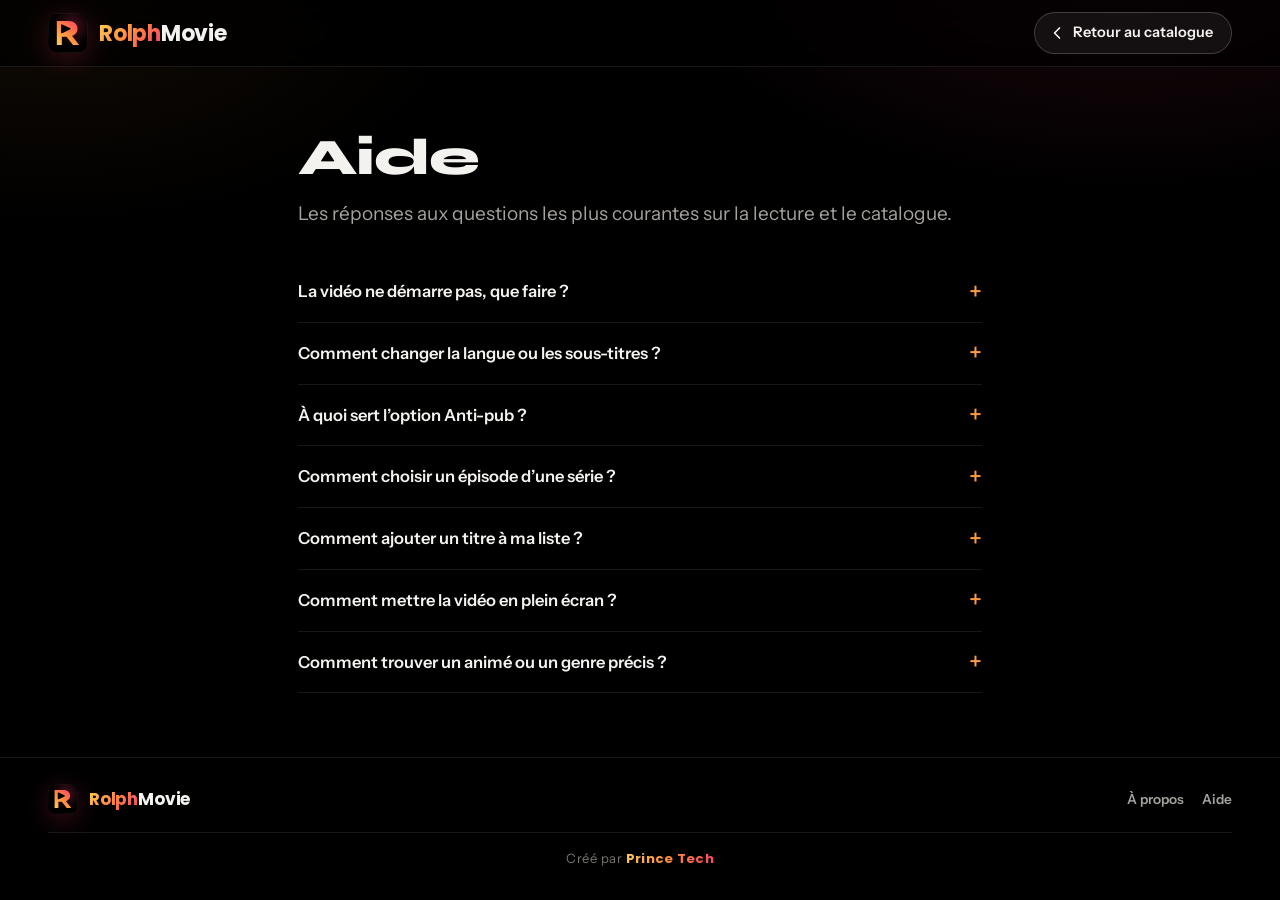
==== aide.html @ 42a032c8 "Add files via upload" ====
<!doctype html>
<html lang="fr">
<head>
  <meta charset="utf-8">
  <meta name="viewport" content="width=device-width, initial-scale=1, viewport-fit=cover">
  <meta name="theme-color" content="#000000">
  <meta name="description" content="Aide RolphMovie : lecture, sources, sous-titres et ma liste.">
  <title>Aide — RolphMovie</title>
  <link rel="icon" href="logo.svg" type="image/svg+xml">
  <link rel="apple-touch-icon" href="logo-192.png">
  <link rel="preconnect" href="https://fonts.googleapis.com">
  <link rel="preconnect" href="https://fonts.gstatic.com" crossorigin>
  <link rel="stylesheet" href="https://fonts.googleapis.com/css2?family=Instrument+Sans:wght@400;500;600;700&family=Poppins:wght@600;700&family=Syne:wght@700;800&display=swap">
  <link rel="stylesheet" href="style.css">
</head>
<body>
  <header class="topbar player-topbar">
    <a class="brand" href="index.html" aria-label="RolphMovie, accueil">
      <img class="brand-mark" src="logo.svg" alt="" width="40" height="40">
      <span class="brand-word"><b>Rolph</b><span class="movie">Movie</span></span>
    </a>
    <a class="back-button" href="index.html">
      <svg viewBox="0 0 24 24" aria-hidden="true"><path d="m15 18-6-6 6-6"/></svg>
      <span>Retour au catalogue</span>
    </a>
  </header>
  <main class="info-page">
    <h1>Aide</h1>
    <p class="lead">Les réponses aux questions les plus courantes sur la lecture et le catalogue.</p>
    <div class="faq">
      <details><summary>La vidéo ne démarre pas, que faire ?</summary><p>Ouvrez le menu Source sous le lecteur et choisissez une autre source. Toutes les sources n’ont pas tous les titres.</p></details>
      <details><summary>Comment changer la langue ou les sous-titres ?</summary><p>Sous le lecteur, le menu Langue propose les sous-titres français, anglais ou la version originale sans sous-titres. Si la langue ne change pas, essayez une autre source.</p></details>
      <details><summary>À quoi sert l’option Anti-pub ?</summary><p>Elle bloque les fenêtres publicitaires ouvertes par certains lecteurs. Certaines sources refusent de fonctionner avec elle : désactivez-la si la vidéo ne se lance pas.</p></details>
      <details><summary>Comment choisir un épisode d’une série ?</summary><p>Sur la page de lecture d’une série, choisissez la saison et l’épisode dans les menus, puis touchez « Lire l’épisode ».</p></details>
      <details><summary>Comment ajouter un titre à ma liste ?</summary><p>Touchez le signet sur l’affiche d’un titre. Retrouvez-le ensuite dans l’onglet Ma liste. La liste est enregistrée sur cet appareil et ne se synchronise pas entre appareils.</p></details>
      <details><summary>Comment mettre la vidéo en plein écran ?</summary><p>Utilisez le bouton Plein écran sous le lecteur. Pour quitter, touchez Quitter en haut à gauche de la vidéo.</p></details>
      <details><summary>Comment trouver un animé ou un genre précis ?</summary><p>Ouvrez l’onglet Animés, ou choisissez une catégorie dans la barre sous la bannière. Vous pouvez aussi utiliser la recherche.</p></details>
    </div>
  </main>
  <footer class="footer">
    <a class="brand brand-small" href="index.html" aria-label="RolphMovie, accueil">
      <img class="brand-mark" src="logo.svg" alt="" width="30" height="30">
      <span class="brand-word"><b>Rolph</b><span class="movie">Movie</span></span>
    </a>
    <nav class="footer-links" aria-label="Informations"><a href="apropos.html">À propos</a><a href="aide.html">Aide</a></nav>
    <p class="footer-credit">Créé par <strong>Prince Tech</strong></p>
  </footer>
</body>
</html>
---- style.css ----
/* RolphMovie — feuille de style
   Palette : noir pur (fond), braise orange et rose (marque, lecture). */

:root {
  --ink-950: #000000;
  --ink-900: #0a0a0b;
  --ink-800: #151517;
  --ink-700: #202024;
  --line: rgba(255, 255, 255, .09);
  --line-strong: rgba(255, 255, 255, .2);
  --text: #f4f2ef;
  --muted: #a5a29e;
  --faint: #77746f;
  --gold: #ff9a3d;
  --gold-soft: #ffd35a;
  --gold-deep: #ff3d6e;
  --royal: #ff3d6e;
  --red: #ff3d6e;
  --ember: linear-gradient(135deg, #ffd35a 0%, #ff8a3d 50%, #ff3d6e 100%);
  --radius-lg: 20px;
  --radius-md: 14px;
  --font-logo: "Poppins", "Syne", system-ui, sans-serif;
  --font-display: "Syne", "Poppins", system-ui, sans-serif;
  --font-body: "Instrument Sans", system-ui, -apple-system, "Segoe UI", sans-serif;
  --gutter: clamp(16px, 4vw, 48px);
  --header-h: 72px;
}

*, *::before, *::after { box-sizing: border-box; }
html { scroll-padding-top: 88px; -webkit-text-size-adjust: 100%; }
body {
  margin: 0;
  min-height: 100vh;
  color: var(--text);
  font-family: var(--font-body);
  font-size: 16px;
  line-height: 1.5;
  background:
    radial-gradient(820px 460px at 88% -10%, rgba(255, 61, 110, .13), transparent 62%),
    radial-gradient(700px 380px at 4% 0%, rgba(255, 154, 61, .07), transparent 60%),
    var(--ink-950);
  background-repeat: no-repeat;
  overflow-x: hidden;
}
img, svg { display: block; max-width: 100%; }
button, input, select { font: inherit; color: inherit; }
button { cursor: pointer; }
a { color: inherit; text-decoration: none; }
[hidden] { display: none !important; }
.sr-only {
  position: absolute; width: 1px; height: 1px; overflow: hidden;
  clip: rect(0, 0, 0, 0); clip-path: inset(50%); white-space: nowrap;
}
:focus-visible { outline: 2px solid var(--gold); outline-offset: 3px; }

/* ---------- Écran de démarrage ---------- */
.splash-screen {
  position: fixed; inset: 0; z-index: 100;
  display: grid; place-items: center;
  background: radial-gradient(560px 380px at 50% 42%, rgba(255, 61, 110, .2), transparent 70%), var(--ink-950);
  transition: opacity .55s ease, visibility .55s ease;
}
.splash-screen.is-hidden { opacity: 0; visibility: hidden; pointer-events: none; }
.splash-content { display: grid; justify-items: center; gap: 18px; }
.splash-logo {
  width: 104px; height: 104px; border-radius: 26px;
  filter: drop-shadow(0 0 40px rgba(255, 90, 90, .45));
  animation: splash-rise .9s cubic-bezier(.2, .8, .2, 1) both;
}
.splash-brand {
  font-size: 28px;
  animation: splash-rise .9s .12s cubic-bezier(.2, .8, .2, 1) both;
}
.splash-spinner {
  position: relative; width: 120px; height: 2px; overflow: hidden; border-radius: 2px;
  background: rgba(255, 255, 255, .1);
}
.splash-spinner::after {
  content: ""; position: absolute; inset: 0; width: 45%;
  background: linear-gradient(90deg, transparent, #ff8a3d, #ff3d6e, transparent);
  animation: splash-slide 1.1s ease-in-out infinite;
}
@keyframes splash-rise { from { opacity: 0; transform: translateY(14px) scale(.96); } to { opacity: 1; transform: none; } }
@keyframes splash-slide { from { transform: translateX(-100%); } to { transform: translateX(260%); } }

/* ---------- En-tête ---------- */
.topbar {
  position: sticky; top: 0; z-index: 50;
  display: grid; grid-template-columns: auto 1fr auto; align-items: center;
  gap: 12px 32px; padding: 12px var(--gutter);
  background: rgba(0, 0, 0, .72);
  -webkit-backdrop-filter: blur(18px) saturate(1.3); backdrop-filter: blur(18px) saturate(1.3);
  border-bottom: 1px solid var(--line);
}
.brand { display: inline-flex; align-items: center; gap: 11px; min-width: 0; }
.brand-mark { width: 40px; height: 40px; flex: 0 0 auto; border-radius: 11px; box-shadow: 0 6px 24px rgba(255, 61, 110, .22); }
.brand-word, .splash-brand { font-family: var(--font-logo); font-weight: 700; letter-spacing: -.01em; white-space: nowrap; color: var(--text); }
.brand-word { font-size: 22px; }
.brand-word b, .splash-brand b {
  font-weight: 700;
  background: var(--ember);
  -webkit-background-clip: text; background-clip: text; color: transparent; -webkit-text-fill-color: transparent;
}
.brand-small .brand-mark { width: 30px; height: 30px; border-radius: 8px; }
.brand-small .brand-word { font-size: 17px; }

.main-nav { display: flex; gap: 4px; }
.nav-link {
  position: relative; padding: 10px 16px; border: 0; border-radius: 999px;
  background: none; color: var(--muted); font-weight: 600; font-size: 15px;
  transition: color .2s ease, background-color .2s ease;
}
.nav-link:hover { color: var(--text); background: rgba(255, 255, 255, .05); }
.nav-link.is-active { color: var(--text); }
.nav-link.is-active::after {
  content: ""; position: absolute; left: 16px; right: 16px; bottom: 3px; height: 2px; border-radius: 2px;
  background: var(--ember);
}

.search-form {
  position: relative; display: flex; align-items: center; justify-self: end;
  width: min(340px, 100%); height: 44px; padding: 0 14px;
  border: 1px solid var(--line-strong); border-radius: 999px; background: rgba(255, 255, 255, .05);
  transition: border-color .2s ease, background-color .2s ease;
}
.search-form:focus-within { border-color: var(--gold); background: rgba(255, 255, 255, .08); }
.search-form svg { width: 19px; height: 19px; flex: 0 0 auto; fill: none; stroke: var(--muted); stroke-width: 2; stroke-linecap: round; }
.search-form input {
  flex: 1; min-width: 0; height: 100%; padding: 0 10px; border: 0; outline: 0; background: none; font-size: 15px;
}
.search-form input::placeholder { color: var(--faint); }
.search-form input::-webkit-search-cancel-button { display: none; }
.clear-search { border: 0; background: none; color: var(--muted); font-size: 22px; line-height: 1; padding: 0 2px; }
.clear-search:hover { color: var(--text); }

/* ---------- Boutons ---------- */
.button {
  display: inline-flex; align-items: center; justify-content: center; gap: 9px;
  height: 48px; padding: 0 24px; border: 1px solid transparent; border-radius: 999px;
  font-weight: 700; font-size: 15px; white-space: nowrap;
  transition: transform .15s ease, box-shadow .2s ease, background-color .2s ease;
}
.button svg { width: 19px; height: 19px; fill: currentColor; }
.button:active { transform: scale(.97); }
.button-primary {
  color: #1a0b00; background: var(--ember);
  box-shadow: 0 10px 32px rgba(255, 90, 80, .28);
}
.button-primary:hover { box-shadow: 0 14px 42px rgba(255, 90, 80, .45); }
.button-primary:disabled { opacity: .45; cursor: not-allowed; box-shadow: none; transform: none; }
.button-ghost {
  background: rgba(255, 255, 255, .09); border-color: var(--line-strong);
  -webkit-backdrop-filter: blur(10px); backdrop-filter: blur(10px);
}
.button-ghost:hover { background: rgba(255, 255, 255, .15); }

/* ---------- À la une ---------- */
.billboard {
  position: relative; isolation: isolate; display: flex; align-items: flex-end;
  min-height: clamp(440px, 70svh, 660px); overflow: hidden;
  padding: 0 var(--gutter) clamp(32px, 6vw, 72px);
  background: linear-gradient(135deg, var(--from, #2a1018), var(--to, #050505));
}
.billboard-media { position: absolute; inset: 0; z-index: -2; }
.billboard-media img {
  width: 100%; height: 100%; object-fit: cover; object-position: center 20%;
  opacity: 0; transform: scale(1.05);
  transition: opacity 1s ease, transform 2.4s cubic-bezier(.2, .7, .2, 1);
}
.billboard.is-loaded .billboard-media img { opacity: 1; transform: none; }
.billboard::before {
  content: ""; position: absolute; inset: 0; z-index: -1;
  background:
    linear-gradient(90deg, rgba(0, 0, 0, .95) 0%, rgba(0, 0, 0, .62) 42%, rgba(0, 0, 0, .06) 82%),
    linear-gradient(0deg, var(--ink-950) 0%, rgba(0, 0, 0, 0) 40%);
}
.billboard-copy { width: min(100%, 580px); }
.billboard-meta { display: flex; flex-wrap: wrap; align-items: center; gap: 10px 14px; margin-bottom: 14px; color: var(--muted); font-size: 14px; font-weight: 600; }
.billboard-meta:empty { display: none; }
.chip-type {
  padding: 3px 11px; border: 1px solid var(--line-strong); border-radius: 999px;
  color: var(--text); background: rgba(255, 255, 255, .08);
}
.chip-rating { color: var(--gold); }
.billboard h2 {
  margin: 0; font-family: var(--font-display); font-weight: 800;
  font-size: clamp(2.3rem, 7vw, 4.6rem); line-height: 1; letter-spacing: -.025em; text-wrap: balance;
}
.billboard-overview {
  display: -webkit-box; -webkit-box-orient: vertical; -webkit-line-clamp: 3; overflow: hidden;
  max-width: 52ch; margin: 18px 0 26px; color: #d6d3cf; font-size: clamp(15px, 2vw, 17px); line-height: 1.6;
}
.billboard-actions { display: flex; flex-wrap: wrap; gap: 12px; }

/* ---------- Catalogue ---------- */
.shell { padding: 0 var(--gutter); max-width: 1480px; margin: 0 auto; }
.catalogue-heading { display: flex; align-items: baseline; justify-content: space-between; gap: 16px; margin: clamp(24px, 4vw, 44px) 0 20px; }
.catalogue-heading h2 { margin: 0; font-family: var(--font-display); font-size: clamp(1.4rem, 3vw, 1.9rem); font-weight: 700; letter-spacing: -.015em; }
.catalogue-count { flex: 0 0 auto; color: var(--faint); font-size: 14px; font-weight: 500; white-space: nowrap; }
.notice {
  margin: 0 0 20px; padding: 13px 16px; border: 1px solid rgba(255, 154, 61, .35); border-radius: var(--radius-md);
  color: var(--gold-soft); background: rgba(255, 154, 61, .08); font-size: 14px;
}
.catalogue { display: grid; grid-template-columns: repeat(auto-fill, minmax(150px, 1fr)); gap: 26px 16px; padding-bottom: 64px; }
.empty-state { grid-column: 1 / -1; padding: 56px 0; color: var(--muted); text-align: center; }

.media-card { min-width: 0; }
.poster {
  position: relative; display: block; width: 100%; aspect-ratio: 2 / 3; padding: 0; overflow: hidden;
  border: 1px solid var(--line); border-radius: var(--radius-md); background: var(--ink-800);
  transition: transform .25s ease, border-color .25s ease, box-shadow .25s ease;
}
.poster img { width: 100%; height: 100%; object-fit: cover; transition: transform .5s ease; }
.poster-fallback {
  display: grid; place-items: center; width: 100%; height: 100%; padding: 14px; text-align: center;
  background: linear-gradient(160deg, var(--from, #2b1a22), var(--to, #6b2a40));
}
.poster-fallback span { font-family: var(--font-display); font-weight: 700; font-size: 18px; line-height: 1.15; text-wrap: balance; }
.poster-type, .poster-rating {
  position: absolute; top: 8px; padding: 3px 9px; border-radius: 999px;
  font-size: 11.5px; font-weight: 700; line-height: 1.4;
  background: rgba(0, 0, 0, .7); -webkit-backdrop-filter: blur(8px); backdrop-filter: blur(8px);
}
.poster-type { left: 8px; color: var(--text); }
.poster-rating { right: 8px; color: var(--gold); }
.poster-play {
  position: absolute; right: 10px; bottom: 10px; display: grid; place-items: center;
  width: 42px; height: 42px; border-radius: 50%; background: var(--ember);
  box-shadow: 0 8px 22px rgba(255, 61, 110, .5); opacity: 0; transform: translateY(6px) scale(.9);
  transition: opacity .2s ease, transform .2s ease;
}
.poster-play svg { width: 18px; height: 18px; margin-left: 2px; fill: #fff; }
.poster:focus-visible .poster-play { opacity: 1; transform: none; }
@media (hover: hover) {
  .poster:hover { transform: translateY(-4px); border-color: rgba(255, 138, 61, .65); box-shadow: 0 18px 44px rgba(255, 61, 110, .16), 0 18px 40px rgba(0, 0, 0, .6); }
  .poster:hover img { transform: scale(1.05); }
  .poster:hover .poster-play { opacity: 1; transform: none; }
}
.card-meta { margin-top: 10px; }
.card-title {
  display: -webkit-box; -webkit-box-orient: vertical; -webkit-line-clamp: 2; overflow: hidden;
  font-size: 14.5px; font-weight: 600; line-height: 1.3;
}
.card-year { display: block; margin-top: 3px; color: var(--faint); font-size: 13px; }

.skeleton {
  aspect-ratio: 2 / 3; border-radius: var(--radius-md);
  background: linear-gradient(100deg, var(--ink-900) 30%, var(--ink-800) 50%, var(--ink-900) 70%);
  background-size: 220% 100%; animation: shimmer 1.4s linear infinite;
}
@keyframes shimmer { from { background-position: 120% 0; } to { background-position: -120% 0; } }

/* ---------- Pied de page ---------- */
.footer {
  display: flex; flex-wrap: wrap; align-items: center; justify-content: space-between; gap: 14px 28px;
  padding: 26px var(--gutter) calc(26px + env(safe-area-inset-bottom)); border-top: 1px solid var(--line);
  color: var(--faint); font-size: 13.5px;
}
.footer p { margin: 0; max-width: 60ch; }
.footer .footer-credit {
  flex: 1 0 100%; max-width: none; margin-top: 4px; padding-top: 16px; border-top: 1px solid var(--line);
  text-align: center; font-size: 13px; letter-spacing: .04em;
}
.footer-credit strong {
  font-family: var(--font-logo); font-weight: 700; letter-spacing: .02em;
  background: var(--ember);
  -webkit-background-clip: text; background-clip: text; color: transparent; -webkit-text-fill-color: transparent;
}

/* ---------- Page de lecture ---------- */
.player-topbar { grid-template-columns: auto 1fr; }
.back-button {
  display: inline-flex; align-items: center; gap: 6px; justify-self: end; height: 42px; padding: 0 18px 0 12px;
  border: 1px solid var(--line-strong); border-radius: 999px; background: rgba(255, 255, 255, .06);
  font-size: 14.5px; font-weight: 600; transition: background-color .2s ease;
}
.back-button:hover { background: rgba(255, 255, 255, .12); }
.back-button svg { width: 20px; height: 20px; fill: none; stroke: currentColor; stroke-width: 2; stroke-linecap: round; stroke-linejoin: round; }

.watch-page { width: min(100%, 1180px); margin: 0 auto; padding: clamp(20px, 4vw, 40px) var(--gutter) 56px; }
.watch-heading { display: flex; flex-wrap: wrap; align-items: flex-end; justify-content: space-between; gap: 14px 24px; margin-bottom: 18px; }
.watch-heading h1 { margin: 0; font-family: var(--font-display); font-weight: 800; font-size: clamp(1.7rem, 4.5vw, 2.7rem); line-height: 1.05; letter-spacing: -.02em; text-wrap: balance; }
.watch-subtitle { margin: 8px 0 0; color: var(--muted); font-size: 15px; }
.source-status {
  display: inline-flex; align-items: center; gap: 9px; padding: 8px 14px;
  border: 1px solid var(--line-strong); border-radius: 999px; background: rgba(255, 255, 255, .05);
  color: var(--muted); font-size: 13.5px; font-weight: 600;
}
.status-indicator { width: 8px; height: 8px; flex: 0 0 auto; border-radius: 50%; background: var(--gold); box-shadow: 0 0 0 4px rgba(255, 154, 61, .18); }
.source-status.is-error { color: #ffb4c0; border-color: rgba(255, 61, 110, .5); }
.source-status.is-error .status-indicator { background: var(--red); box-shadow: 0 0 0 4px rgba(255, 61, 110, .22); }

.cinema-frame {
  position: relative; width: 100%; aspect-ratio: 16 / 9; min-height: 220px; max-height: min(74vh, 760px);
  overflow: hidden; border: 1px solid var(--line-strong); border-radius: var(--radius-lg); background: #000;
  box-shadow: 0 30px 90px rgba(0, 0, 0, .7), 0 0 80px rgba(255, 61, 110, .08);
}
.cinema-frame iframe { position: absolute; inset: 0; width: 100%; height: 100%; border: 0; background: #000; }
.cinema-empty {
  position: absolute; inset: 0; display: grid; place-content: center; justify-items: center; gap: 8px; padding: 24px; text-align: center;
  background: radial-gradient(520px 300px at 50% 40%, rgba(255, 61, 110, .16), transparent 70%);
}
.cinema-logo { width: 56px; height: 56px; margin-bottom: 8px; border-radius: 15px; box-shadow: 0 10px 34px rgba(0, 0, 0, .5); }
.cinema-title { margin: 0; font-family: var(--font-display); font-size: 20px; font-weight: 700; }
.cinema-description { max-width: 46ch; margin: 0; color: var(--muted); font-size: 14.5px; }
.cinema-empty.is-error .cinema-title { color: #ffb4c0; }
.loader-bars { display: flex; align-items: flex-end; gap: 4px; height: 24px; margin-top: 14px; }
.loader-bars i { width: 4px; height: 100%; border-radius: 2px; background: var(--ember); transform-origin: bottom; animation: bars 1s ease-in-out infinite; }
.loader-bars i:nth-child(2) { animation-delay: .12s; }
.loader-bars i:nth-child(3) { animation-delay: .24s; }
.loader-bars i:nth-child(4) { animation-delay: .36s; }
.loader-bars i:nth-child(5) { animation-delay: .48s; }
@keyframes bars { 0%, 100% { transform: scaleY(.25); } 50% { transform: scaleY(1); } }

.watch-toolbar { margin-top: 22px; padding: 20px; border: 1px solid var(--line); border-radius: var(--radius-lg); background: rgba(255, 255, 255, .03); }
.control-grid { display: grid; grid-template-columns: repeat(auto-fit, minmax(170px, 1fr)); gap: 16px; }
.episode-controls { display: contents; }
.field label { display: block; margin-bottom: 7px; color: var(--muted); font-size: 13px; font-weight: 600; }
.field select {
  width: 100%; height: 46px; padding: 0 38px 0 14px; border: 1px solid var(--line-strong); border-radius: 11px;
  background: var(--ink-800) url("data:image/svg+xml,%3Csvg xmlns='http://www.w3.org/2000/svg' viewBox='0 0 24 24' fill='none' stroke='%23a5a29e' stroke-width='2.2' stroke-linecap='round' stroke-linejoin='round'%3E%3Cpath d='m6 9 6 6 6-6'/%3E%3C/svg%3E") no-repeat right 12px center / 18px;
  -webkit-appearance: none; appearance: none; font-size: 15px; text-overflow: ellipsis;
  transition: border-color .2s ease;
}
.field select:hover:not(:disabled) { border-color: rgba(255, 138, 61, .6); }
.field select:disabled { color: var(--faint); opacity: .7; }
.episode-controls .button { align-self: end; }
.player-tip { margin: 16px 0 0; color: var(--faint); font-size: 13.5px; max-width: 80ch; }

/* ---------- Adaptation mobile ---------- */
@media (max-width: 820px) {
  .topbar:not(.player-topbar) { position: relative; grid-template-columns: 1fr; gap: 12px; }
  .topbar:not(.player-topbar) .search-form { justify-self: stretch; width: 100%; }
  .main-nav { order: 3; margin: 0 -8px; }
  .nav-link { padding: 9px 14px; }
  .search-form { height: 42px; }
  .billboard { min-height: clamp(420px, 66svh, 600px); }
  .billboard::before {
    background:
      linear-gradient(0deg, var(--ink-950) 2%, rgba(0, 0, 0, .8) 38%, rgba(0, 0, 0, .1) 100%);
  }
  .billboard-media img { object-position: 62% 18%; }
  .catalogue { grid-template-columns: repeat(2, minmax(0, 1fr)); gap: 22px 14px; }
}
@media (min-width: 821px) and (max-width: 1100px) {
  .topbar { gap: 12px 16px; }
  .search-form { width: min(240px, 100%); }
}
@media (min-width: 640px) and (max-width: 820px) {
  .catalogue { grid-template-columns: repeat(3, minmax(0, 1fr)); }
}
@media (min-width: 1100px) {
  .catalogue { grid-template-columns: repeat(auto-fill, minmax(190px, 1fr)); gap: 32px 20px; }
}
@media (max-width: 520px) {
  .player-topbar .back-button span { display: none; }
  .player-topbar .back-button { padding: 0 12px; }
  .watch-toolbar { padding: 16px; }
  .control-grid { grid-template-columns: 1fr 1fr; gap: 14px; }
  .control-grid > .field:first-child { grid-column: 1 / -1; }
  .episode-controls .button { grid-column: 1 / -1; }
  .billboard-actions .button { flex: 1 1 100%; }
}

@media (prefers-reduced-motion: reduce) {
  *, *::before, *::after { animation-duration: .01ms !important; animation-iteration-count: 1 !important; transition-duration: .01ms !important; }
}

.no-splash .splash-screen { display: none; }

/* Plein écran du lecteur */
.fullscreen-row { display: flex; justify-content: flex-end; margin-top: 12px; }
.fs-exit {
  position: absolute; top: 12px; left: 12px; z-index: 5; display: inline-flex; align-items: center; gap: 6px;
  padding: 8px 14px 8px 10px; border: 1px solid var(--line-strong); border-radius: 999px;
  background: rgba(0, 0, 0, .62); color: var(--text); font: inherit; font-size: 13px; font-weight: 600;
  cursor: pointer; backdrop-filter: blur(6px);
}
.fs-exit[hidden] { display: none; }
.fs-exit svg { width: 16px; height: 16px; fill: none; stroke: currentColor; stroke-width: 2.4; stroke-linecap: round; }
.cinema-frame:fullscreen, .cinema-frame:-webkit-full-screen {
  width: 100vw; height: 100vh; max-height: none; aspect-ratio: auto; border: 0; border-radius: 0;
}
.cinema-frame.is-pseudo-fullscreen {
  position: fixed; inset: 0; z-index: 1000; width: 100vw; height: 100vh; height: 100dvh;
  max-height: none; min-height: 0; aspect-ratio: auto; border: 0; border-radius: 0;
}
body.has-fullscreen { overflow: hidden; }


/* ---------- Catégories (genres) ---------- */
.genre-rail {
  display: flex; gap: 8px; margin: clamp(22px, 3.5vw, 36px) calc(var(--gutter) * -1) 0; padding: 4px var(--gutter) 6px;
  overflow-x: auto; scroll-snap-type: x proximity; scroll-padding-inline: var(--gutter); scrollbar-width: none; -webkit-overflow-scrolling: touch;
  -webkit-mask-image: linear-gradient(90deg, #000 calc(100% - 56px), transparent 100%);
  mask-image: linear-gradient(90deg, #000 calc(100% - 56px), transparent 100%);
}
.genre-rail::-webkit-scrollbar { display: none; }
.genre-chip {
  flex: 0 0 auto; height: 40px; padding: 0 18px; scroll-snap-align: start;
  border: 1px solid var(--line-strong); border-radius: 999px; background: rgba(255, 255, 255, .04);
  color: var(--muted); font-size: 14.5px; font-weight: 600; white-space: nowrap;
  transition: color .2s ease, background-color .2s ease, border-color .2s ease, transform .15s ease;
}
.genre-chip:active { transform: scale(.96); }
@media (hover: hover) {
  .genre-chip:hover { color: var(--text); border-color: rgba(255, 138, 61, .6); background: rgba(255, 255, 255, .08); }
}
.genre-chip.is-active {
  color: #1a0b00; border-color: transparent; background: var(--ember);
  box-shadow: 0 8px 26px rgba(255, 90, 80, .28);
}
.genre-chip[hidden] { display: none; }
.catalogue-heading { margin-top: clamp(16px, 2.5vw, 26px); }

/* Bouton d'effacement du filtre quand rien ne correspond */
.empty-state .button { margin-top: 18px; }
.empty-state p { margin: 0; }

/* ---------- Navigation étendue ---------- */
.main-nav { overflow-x: auto; scrollbar-width: none; }
.main-nav::-webkit-scrollbar { display: none; }
.nav-link { flex: 0 0 auto; white-space: nowrap; }

/* ---------- Ma liste ---------- */
.media-card { position: relative; }
.save-btn {
  position: absolute; top: 40px; right: 8px; z-index: 2; display: grid; place-items: center;
  width: 34px; height: 34px; padding: 0; border: 1px solid var(--line-strong); border-radius: 50%;
  background: rgba(0, 0, 0, .7); -webkit-backdrop-filter: blur(8px); backdrop-filter: blur(8px);
  transition: background-color .2s ease, transform .15s ease;
}
.save-btn svg { width: 17px; height: 17px; fill: none; stroke: var(--text); stroke-width: 2; stroke-linejoin: round; }
.save-btn:active { transform: scale(.9); }
.save-btn.is-saved { background: var(--ember); border-color: transparent; }
.save-btn.is-saved svg { fill: #1a0b00; stroke: #1a0b00; }

/* ---------- Pied de page : liens ---------- */
.footer-links { display: flex; gap: 18px; }
.footer-links a { color: var(--muted); font-weight: 600; }
.footer-links a:hover { color: var(--text); }

/* ---------- Pages d'information ---------- */
.info-page { width: min(100%, 780px); margin: 0 auto; padding: clamp(28px, 6vw, 64px) var(--gutter) 64px; }
.info-page h1 { margin: 0 0 14px; font-family: var(--font-display); font-weight: 800; font-size: clamp(2rem, 6vw, 3.2rem); line-height: 1.05; letter-spacing: -.02em; text-wrap: balance; }
.info-page .lead { margin: 0 0 32px; color: var(--muted); font-size: clamp(16px, 2.2vw, 19px); line-height: 1.6; max-width: 60ch; }
.info-page h2 { margin: 36px 0 10px; font-family: var(--font-display); font-weight: 700; font-size: 1.35rem; }
.info-page p { max-width: 65ch; color: #d6d3cf; line-height: 1.7; }
.info-page ul { padding-left: 20px; color: #d6d3cf; line-height: 1.8; max-width: 65ch; }
.faq details { border-bottom: 1px solid var(--line); }
.faq summary { display: flex; align-items: center; justify-content: space-between; gap: 16px; padding: 18px 0; font-weight: 600; font-size: 16.5px; cursor: pointer; list-style: none; }
.faq summary::-webkit-details-marker { display: none; }
.faq summary::after { content: "+"; flex: 0 0 auto; color: var(--gold); font-size: 24px; font-weight: 500; line-height: 1; transition: transform .2s ease; }
.faq details[open] summary::after { transform: rotate(45deg); }
.faq details p { margin: 0 0 18px; }
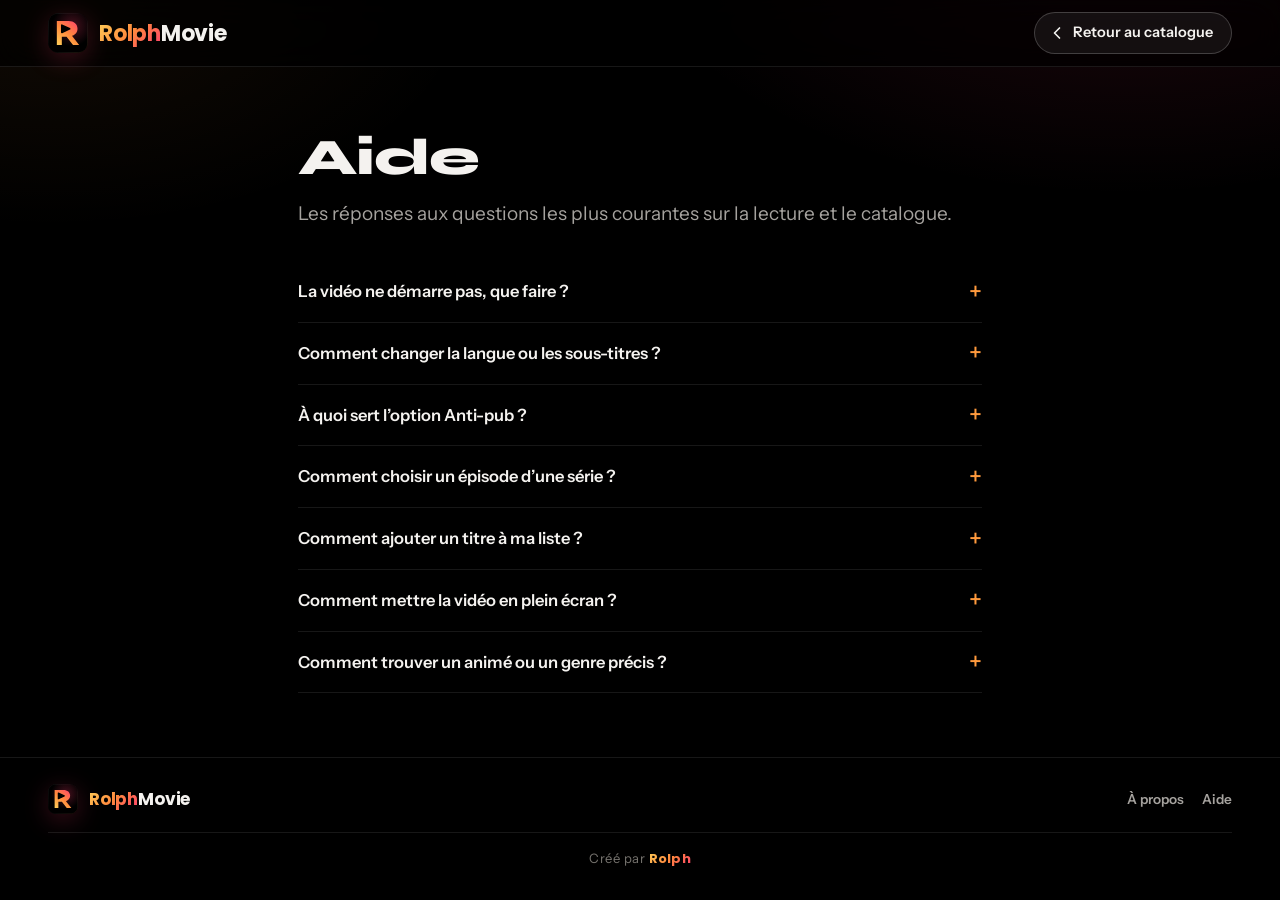
==== commit 20c4fe22: "Update footer credit from 'Prince Tech' to 'Rolph'" ====
--- a/aide.html
+++ b/aide.html
@@ -43,7 +43,7 @@
       <span class="brand-word"><b>Rolph</b><span class="movie">Movie</span></span>
     </a>
     <nav class="footer-links" aria-label="Informations"><a href="apropos.html">À propos</a><a href="aide.html">Aide</a></nav>
-    <p class="footer-credit">Créé par <strong>Prince Tech</strong></p>
+    <p class="footer-credit">Créé par <strong>Rolph</strong></p>
   </footer>
 </body>
 </html>
